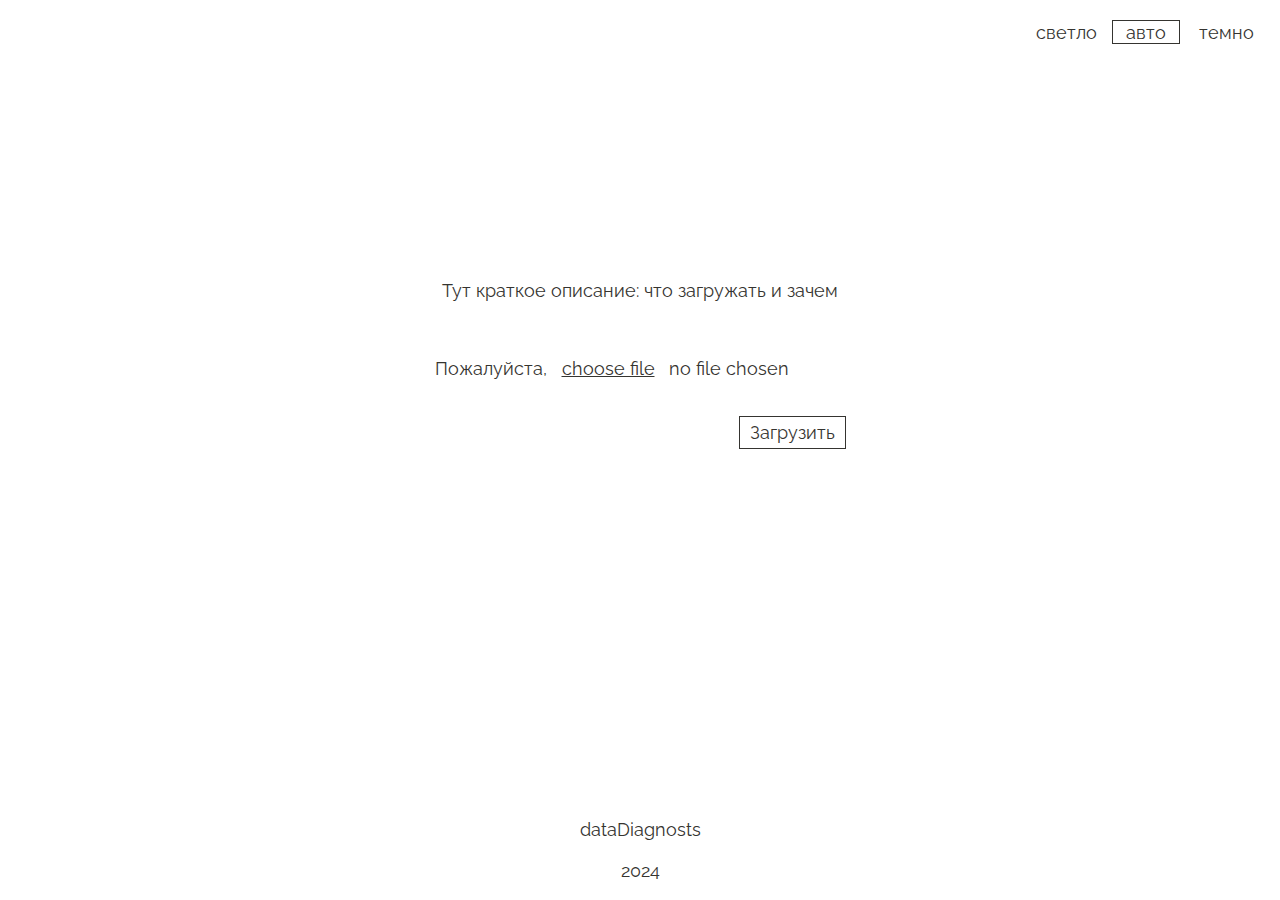
==== front/index.html @ eb51d204 "Add files via upload" ====
<!DOCTYPE html>
<html lang="ru">
  <head>
    <meta charset="UTF-8">
    <meta http-equiv="X-UA-Compatible" content="IE=edge">
    <meta name="viewport" content="width=device-width, initial-scale=1.0">
    <meta name="author" content="Юлия Алымова" />
    <meta name="color-scheme" content="dark light">
    <link rel="icon" href="./images/icon3.png">
    <link rel="stylesheet" href="./fonts/fonts.css">
    <link rel="stylesheet" href="./styles/globals.css">
    <link rel="stylesheet" href="./styles/variables.css">
    <link rel="stylesheet" href="./styles/style.css">
    <link rel="stylesheet" href="./styles/dark.css">
    <link rel="stylesheet" href="./styles/light.css">
    <title>DD-sleep</title>
  </head>
  <body class="page">
    <header class="header">
        <div class="head__place">
            <div class="logo"></div>
            <nav class="header__theme-menu">
                <ul class="header__theme-menu-list">
                <li class="header__theme-menu-item">
                    <button
                    class="header__theme-menu-button header__theme-menu-button_type_light"
                    >
                    Светло
                    </button>
                </li>
                <li class="header__theme-menu-item">
                    <button
                    class="header__theme-menu-button header__theme-menu-button_active header__theme-menu-button_type_auto"
                    disabled
                    >
                    Авто
                    </button>
                </li>
                <li class="header__theme-menu-item">
                    <button
                    class="header__theme-menu-button header__theme-menu-button_type_dark"
                    >
                    Темно
                    </button>
                </li>
                </ul>
            </nav>
        </div>     
      
    </header>
    <main class="content">
        <section class="section__info">
            <p class="article__text">
                Тут краткое описание: что загружать и зачем
              </p>
        </section>
        <section class="section__form">
            <form class="form">
                <div class="input__place">
                    <label for="file_inpute" class="label">Пожалуйста,</label>
                    <input class="input" type="file" id="file_inpute" name="file_inpute" accept="image/png, image/jpeg">   
                </div>
                <button class="button">Загрузить</button>
            </form> 
        </section>
      
    </main>
    <footer class="footer">
      <p class="article__text">
        dataDiagnosts
      </p>
      <p class="article__text">
        2024
      </p>
    </footer>
    <script src="./scripts/script.js"></script>
  </body>
</html>
---- front/fonts/fonts.css ----
@font-face {
  font-family: Raleway;
  src:
    url(./Raleway-Regular.woff2) format('woff2'),
    url(./Raleway-Regular.woff) format('woff');
  font-weight: normal;
  font-display: swap;
}

@font-face {
  font-family: Raleway;
  src:
    url(./Raleway-Bold.woff2) format('woff2'),
    url(./Raleway-Bold.woff) format('woff');
  font-weight: bold;
  font-display: swap;
}
---- front/styles/globals.css ----
/* Глобальные стили для проекта, их можно дополнять и менять по желанию */

*,
*::before,
*::after {
  box-sizing: border-box;
}

body {
  min-inline-size: 375px;
  margin: 0 auto;
}

h1,
h2,
h3,
h4,
h5,
h6,
p {
  margin: 0;
}

ul {
  margin: 0;
  padding: 0;
  list-style: none;
}

picture {
  margin: 0;
  padding: 0;
}

button,
a {
  color: currentColor;
  font-family: inherit;
  font-size: inherit;
  line-height: inherit;
}
---- front/styles/variables.css ----
:root {
  --title-text: #b4b4b4;
  --accent-color: #0079dce1;
  --button-color: var(--accent-color);
  --shadow-color: var(--accent-color);
  --button-color-hover: hsla(0, 100%, 31%, 0.4);
  --subtitle-color: #000028;
  --text-color: #e1e6f1;
  --content-subtitle-color: var(--accent-color);
  --display-rec: flex;
  --font-main: Raleway;
  --font-size-normal: 18px;
  --font-size-large: 40px;
  --space: 20px;
}
---- front/styles/style.css ----
.page {
  background-color: var(--subtitle-color);
  background-position: center;
  background-size: cover;
  background-attachment: fixed;
}

.head__place {
  display: flex;
  justify-content: space-between;
}

.logo {
  background-image: url(/images/icon3.png);
  background-size: contain;
  background-repeat: no-repeat;
  width: 100px;
  height: 100px;
  margin: 20px;
}

.article__text {
  color: var(--text-color);
  font-family: var(--font-main), sans-serif;
  font-size: var(--font-size-normal);
  font-weight: 400;
  letter-spacing: 0em;
  text-align: center;

}

.form {
  color: var(--text-color);
  font-family: var(--font-main), sans-serif;
  font-size: var(--font-size-normal);
  font-weight: 400;
  letter-spacing: 0em;

}

.section__info {
  display: flex;
  gap: 32px;
  flex-direction: column;
  align-items: center;
}

.section__form {
  margin-block-start: 52px;
  display: flex;
  gap: 32px;
  flex-direction: column;
  align-items: center;
}

.form {
  display: flex;
  flex-direction: column;
  gap: 32px;
  align-items: center;
}

.input__place {
  display: flex;
  flex-direction: row;
  justify-content: center;
  align-items: center;
}

.label {
  text-align: right;
  padding-right: 5px;
}

.input {
  background-color: transparent;
  border: none;
  color: var(--text-color);
  font-family: var(--font-main), sans-serif;
  font-size: var(--font-size-normal);
  width: 294px;
  text-transform: lowercase;
  font-weight: 400;
  letter-spacing: 0em;
}

.button {
  background-color: transparent;
  border: solid 1px var(--button-color);
  font-family: var(--font-main), sans-serif;
  font-size: var(--font-size-normal);
  font-weight: 400;
  letter-spacing: 0em;
  text-align: center;
  min-width: 68px;
  min-height: 24px;
  padding: 0;
  color: var(--button-color);
  cursor: pointer;
  transition: 1s;
  padding-inline: 10px;
  padding-block: 5px;
  align-self: end;
}

.input[type=file]::file-selector-button {
  text-decoration: underline;
  background-color: transparent;
  border: none;
  font-family: var(--font-main), sans-serif;
  font-size: var(--font-size-normal);
  font-weight: 400;
  letter-spacing: 0em;
  text-align: center;
  text-transform: lowercase;
  min-width: 68px;
  min-height: 24px;
  padding: 0;
  color: var(--button-color);
  cursor: pointer;
  transition: 1s;
  padding-inline: 10px;
  padding-block: 5px;
}

.button:hover, input[type=file]::file-selector-button:hover {
  background-color: red;
}

.header {
  display: grid;
  grid-template-rows: 2fr 1fr 1fr;
  align-items: center;
}

.header__theme-menu {
  justify-self: end;
  align-self: start;
  margin-block-start: 20px;
  margin-inline: 20px;
}

.header__theme-menu-list {
  display: grid;
  grid-template-rows: 1fr;
  grid-template-columns: repeat(3, 1fr);
  gap: 12px;
}

.header__theme-menu-button {
  background-color: transparent;
  border: solid 1px transparent;
  font-family: var(--font-main), sans-serif;
  font-size: var(--font-size-normal);
  font-weight: 400;
  letter-spacing: 0em;
  text-align: center;
  text-transform: lowercase;
  min-width: 68px;
  min-height: 24px;
  padding: 0;
  color: var(--button-color);
  cursor: pointer;
}

.header__theme-menu-button:focus {
  outline: solid 1px transparent;
}

.header__theme-menu-button:focus-visible {
  outline: solid 1px transparent;
  border-width: 0 0 1px 0;
  border-color: var(--button-color);
  border-style: solid;
}

.header__theme-menu-button:hover {
  border: solid 1px var(--button-color-hover);
}

.header__theme-menu-button_active {
  pointer-events: none;
  border: solid 1px var(--button-color);
}

.footer {
  position: absolute;
  bottom: 0;
  width: 100%;
  padding-block: 50px;
  height: 10vh;
  display: flex;
  gap: 20px;
  flex-direction: column;
  justify-content: center;
  align-items: center;
}

.link {
  text-shadow: 1.5px 1.5px 0 var(--accent-color);
  text-decoration: none;
  border-bottom: 1px solid transparent;
}

.link:hover {
  border-bottom: 1px solid var(--text-color);
}

.link:focus {
  outline: solid 1px transparent;
}

.link:focus-visible {
  outline: 1px solid var(--text-color);
}



@media (max-width: 500px) {
  .input__place {
    display: flex;
    flex-direction: column;
    justify-content: center;
    align-items: center;
  }

  .header__theme-menu-list {
    display: grid;
    grid-template-rows: repeat(3, 1fr);
    grid-template-columns: 1fr;
    gap: 12px;
  }
  
  
}
---- front/styles/dark.css ----
:root .theme_dark {
  --title-text: #b4b4b4;
  --accent-color: #0079dce1;
  --button-color: var(--accent-color);
  --shadow-color: var(--accent-color);
  --button-color-hover: hsla(334, 100%, 50%, 0.4);
  --subtitle-color: #000028;
  --text-color: #e1e6f1;
  --content-subtitle-color: var(--accent-color);
  --display-rec: flex;
}

.page.theme_dark {
  background-color: var(--subtitle-color);
}

.rec {
  color: var(--button-color);
}

.rec::after {
  background-color: var(--button-color);
  box-shadow: 0 0 4px 2px var(--button-color);
}
---- front/styles/light.css ----
:root .theme_light {
  --title-text: #00004e;
  --accent-color: #0079dce1;
  --button-color: #353430;
  --shadow-color: #535588;
  --button-color-hover: hsla(48, 5%, 20%, 0.4);
  --subtitle-color: var(--button-color);
  --text-color: var(--button-color);
  --content-subtitle-color: var(--button-color);
  --display-rec: none;
}

.page.theme_light {
  /* сохрани этот селектор в приведённом виде.
    Так стили написанные ниже будут иметь больший вес,
    Так стили написанные ниже будут иметь больший вес,
    чем стили в медиазапросе предпочтений пользователя
  */
  background-color: #ffffff;
}

@media (prefers-color-scheme: light) {
  :root {
    --title-text: #00004e;
    --accent-color: #0079dce1;
    --button-color: #353430;
    --shadow-color: #535588;
    --button-color-hover: hsla(48, 5%, 20%, 0.4);
    --subtitle-color: var(--button-color);
    --text-color: var(--button-color);
    --content-subtitle-color: var(--button-color);
    --display-rec: none;
  }
  .page {
    /* сохрани этот селектор в приведённом виде.
    Так стили написанные ниже будут иметь больший вес,
    чем стили в медиазапросе предпочтений пользователя
  */
    background-color: #ffffff;
    
  }
}
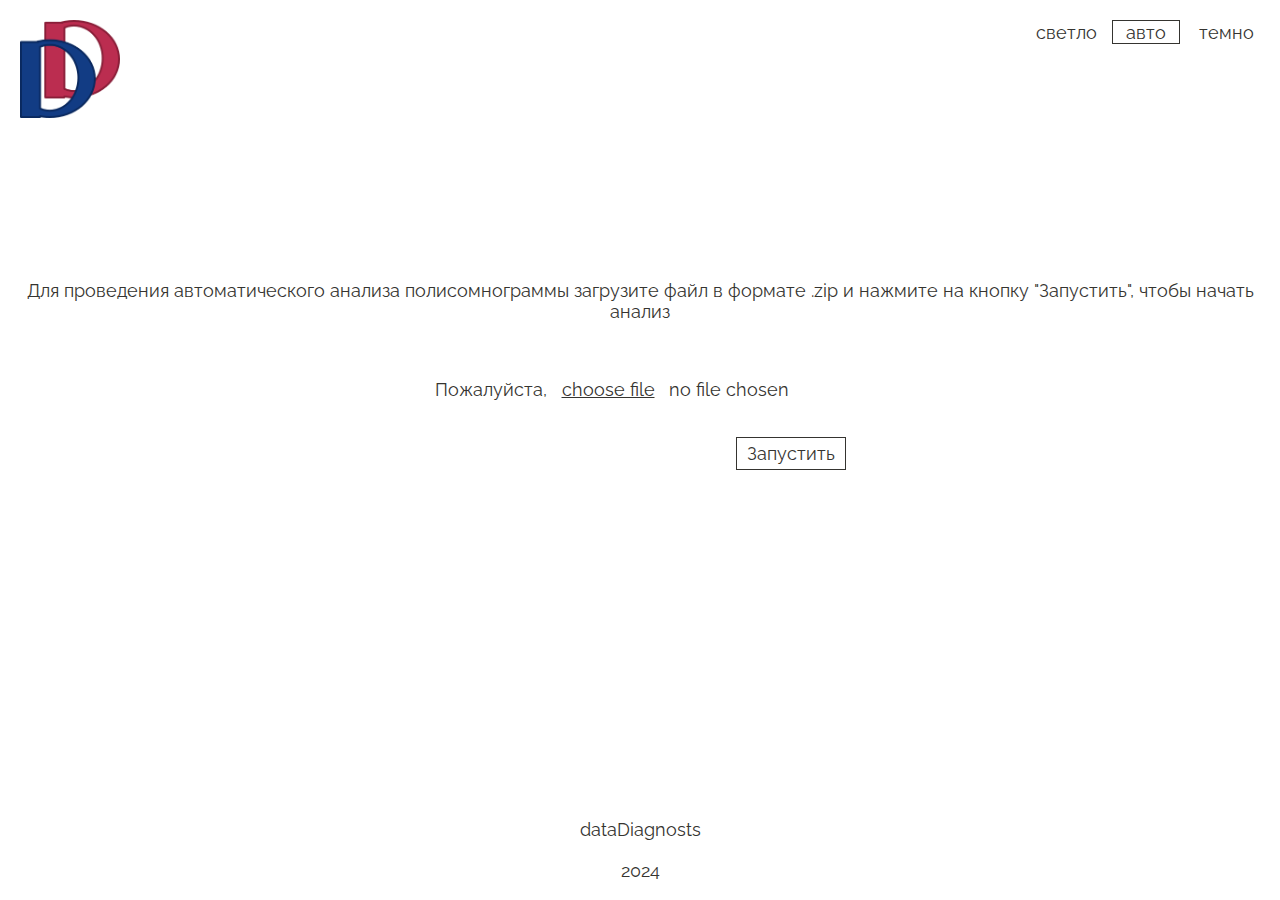
==== commit 5bc73047: "info update" ====
--- a/front/index.html
+++ b/front/index.html
@@ -51,7 +51,7 @@
     <main class="content">
         <section class="section__info">
             <p class="article__text">
-                Тут краткое описание: что загружать и зачем
+                Для проведения автоматического анализа полисомнограммы загрузите файл в формате .zip и нажмите на кнопку "Запустить", чтобы начать анализ
               </p>
         </section>
         <section class="section__form">
@@ -60,7 +60,7 @@
                     <label for="file_inpute" class="label">Пожалуйста,</label>
                     <input class="input" type="file" id="file_inpute" name="file_inpute" accept="image/png, image/jpeg">   
                 </div>
-                <button class="button">Загрузить</button>
+                <button type="submit" class="button">Запустить</button>
             </form> 
         </section>
       
--- a/front/styles/style.css
+++ b/front/styles/style.css
@@ -11,7 +11,7 @@
 }
 
 .logo {
-  background-image: url(/images/icon3.png);
+  background-image: url(../images/icon3.png);
   background-size: contain;
   background-repeat: no-repeat;
   width: 100px;
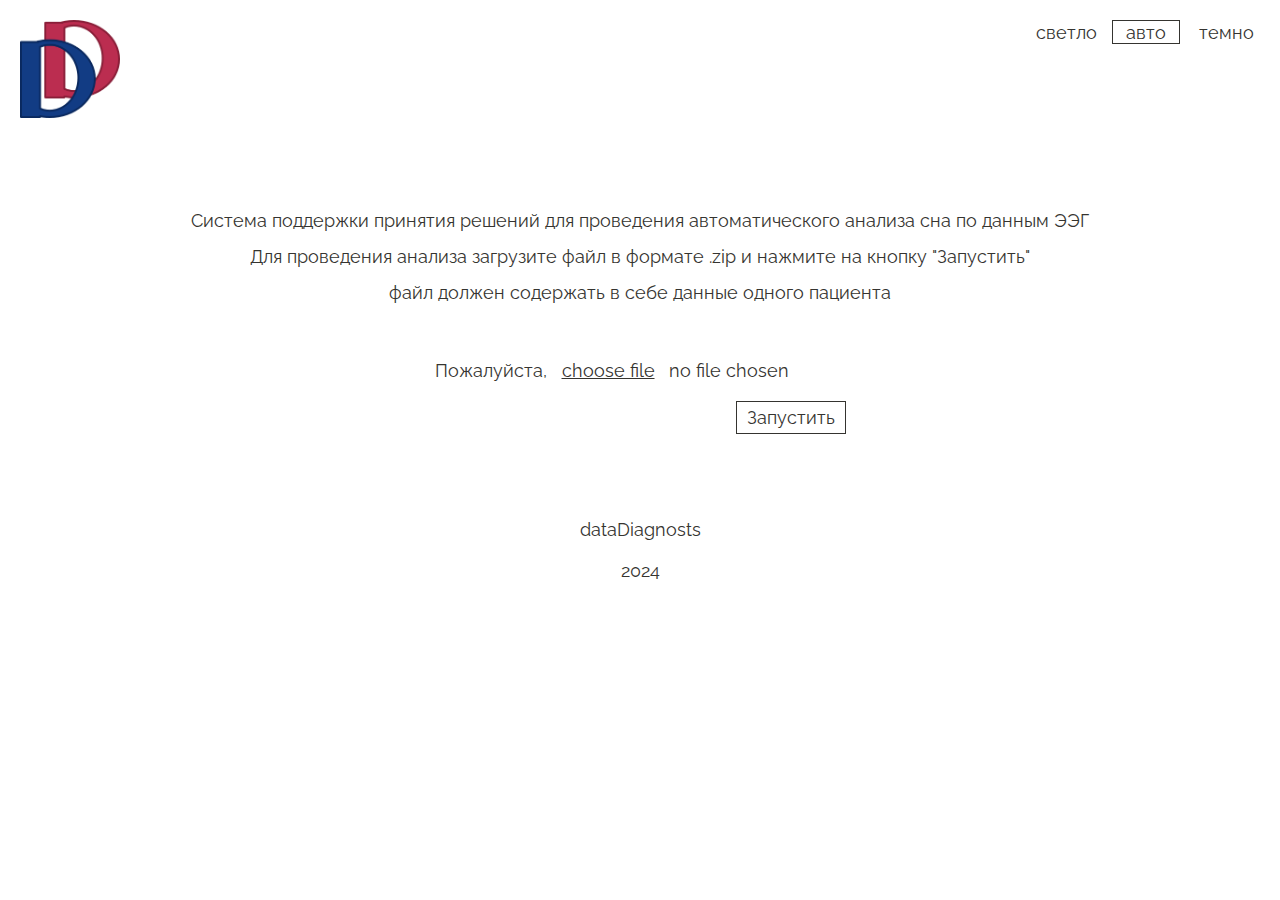
==== commit 53ec52c4: "dash up" ====
--- a/front/index.html
+++ b/front/index.html
@@ -51,16 +51,27 @@
     <main class="content">
         <section class="section__info">
             <p class="article__text">
-                Для проведения автоматического анализа полисомнограммы загрузите файл в формате .zip и нажмите на кнопку "Запустить", чтобы начать анализ
-              </p>
+                Система поддержки принятия решений для проведения автоматического анализа сна по данным ЭЭГ
+            </p>
+            <p class="article__text">
+              Для проведения анализа загрузите файл в формате .zip и нажмите на кнопку "Запустить"
+            </p>  
+            <p class="article__text">
+              файл должен содержать в себе данные одного пациента
+            </p> 
         </section>
         <section class="section__form">
-            <form class="form">
+            <form class="form" enctype="multipart/form-data">
                 <div class="input__place">
                     <label for="file_inpute" class="label">Пожалуйста,</label>
-                    <input class="input" type="file" id="file_inpute" name="file_inpute" accept="image/png, image/jpeg">   
+                    <input class="input" type="file" id="file_inpute" name="file_inpute" accept=".zip,.rar,.7zip" >   
                 </div>
                 <button type="submit" class="button">Запустить</button>
+                <div class="message">необходимо выбрать файл</div>
+                <div class="preloader"><div class="lds-ring"><div></div><div></div><div></div><div></div></div>
+                <div>Идет обработка. Страница обновится, когда результат будет готов</div>
+                </div>
+                
             </form> 
         </section>
       
@@ -73,6 +84,7 @@
         2024
       </p>
     </footer>
-    <script src="./scripts/script.js"></script>
+    <script type="module" src="./scripts/script.js"></script>
+    <!-- <script type="module" src="./scripts/api.js"></script> -->
   </body>
 </html>
--- a/front/styles/style.css
+++ b/front/styles/style.css
@@ -1,3 +1,17 @@
+.preloader {
+  display: none;
+}
+
+.preloader_visible {
+  display: flex;
+  flex-direction: column;
+  align-content: center;
+}
+
+.loaded {
+  background-color: transparent;
+}
+
 .page {
   background-color: var(--subtitle-color);
   background-position: center;
@@ -35,14 +49,20 @@
   font-size: var(--font-size-normal);
   font-weight: 400;
   letter-spacing: 0em;
-
-}
+  display: flex;
+  flex-direction: column;
+  align-items: center;
+
+}
+
 
 .section__info {
   display: flex;
-  gap: 32px;
-  flex-direction: column;
-  align-items: center;
+  gap: 15px;
+  flex-direction: column;
+  align-items: center;
+  width: 80%;
+  margin-inline: auto;
 }
 
 .section__form {
@@ -53,12 +73,6 @@
   align-items: center;
 }
 
-.form {
-  display: flex;
-  flex-direction: column;
-  gap: 32px;
-  align-items: center;
-}
 
 .input__place {
   display: flex;
@@ -101,6 +115,7 @@
   padding-inline: 10px;
   padding-block: 5px;
   align-self: end;
+  margin-top: 15px
 }
 
 .input[type=file]::file-selector-button {
@@ -129,7 +144,7 @@
 
 .header {
   display: grid;
-  grid-template-rows: 2fr 1fr 1fr;
+  grid-template-rows: 2fr 1fr;
   align-items: center;
 }
 
@@ -184,8 +199,7 @@
 }
 
 .footer {
-  position: absolute;
-  bottom: 0;
+  margin-top: 50px;
   width: 100%;
   padding-block: 50px;
   height: 10vh;
@@ -212,6 +226,64 @@
 
 .link:focus-visible {
   outline: 1px solid var(--text-color);
+}
+
+
+.message {
+  color: transparent;
+  font-size: 14px;
+  transition: visibility 0s, color 0.3s;
+  align-self: end;
+}
+.message_vis {
+  color: red;
+  font-size: 14px;
+}
+
+
+
+.lds-ring {
+  /* change color here */
+  color: #1c4c5b;
+}
+.lds-ring,
+.lds-ring div {
+  box-sizing: border-box;
+}
+.lds-ring {
+  display: inline-block;
+  position: relative;
+  width: 80px;
+  height: 80px;
+}
+.lds-ring div {
+  box-sizing: border-box;
+  display: block;
+  position: absolute;
+  width: 64px;
+  height: 64px;
+  margin: 8px;
+  border: 8px solid currentColor;
+  border-radius: 50%;
+  animation: lds-ring 1.2s cubic-bezier(0.5, 0, 0.5, 1) infinite;
+  border-color: currentColor transparent transparent transparent;
+}
+.lds-ring div:nth-child(1) {
+  animation-delay: -0.45s;
+}
+.lds-ring div:nth-child(2) {
+  animation-delay: -0.3s;
+}
+.lds-ring div:nth-child(3) {
+  animation-delay: -0.15s;
+}
+@keyframes lds-ring {
+  0% {
+    transform: rotate(0deg);
+  }
+  100% {
+    transform: rotate(360deg);
+  }
 }
 
 
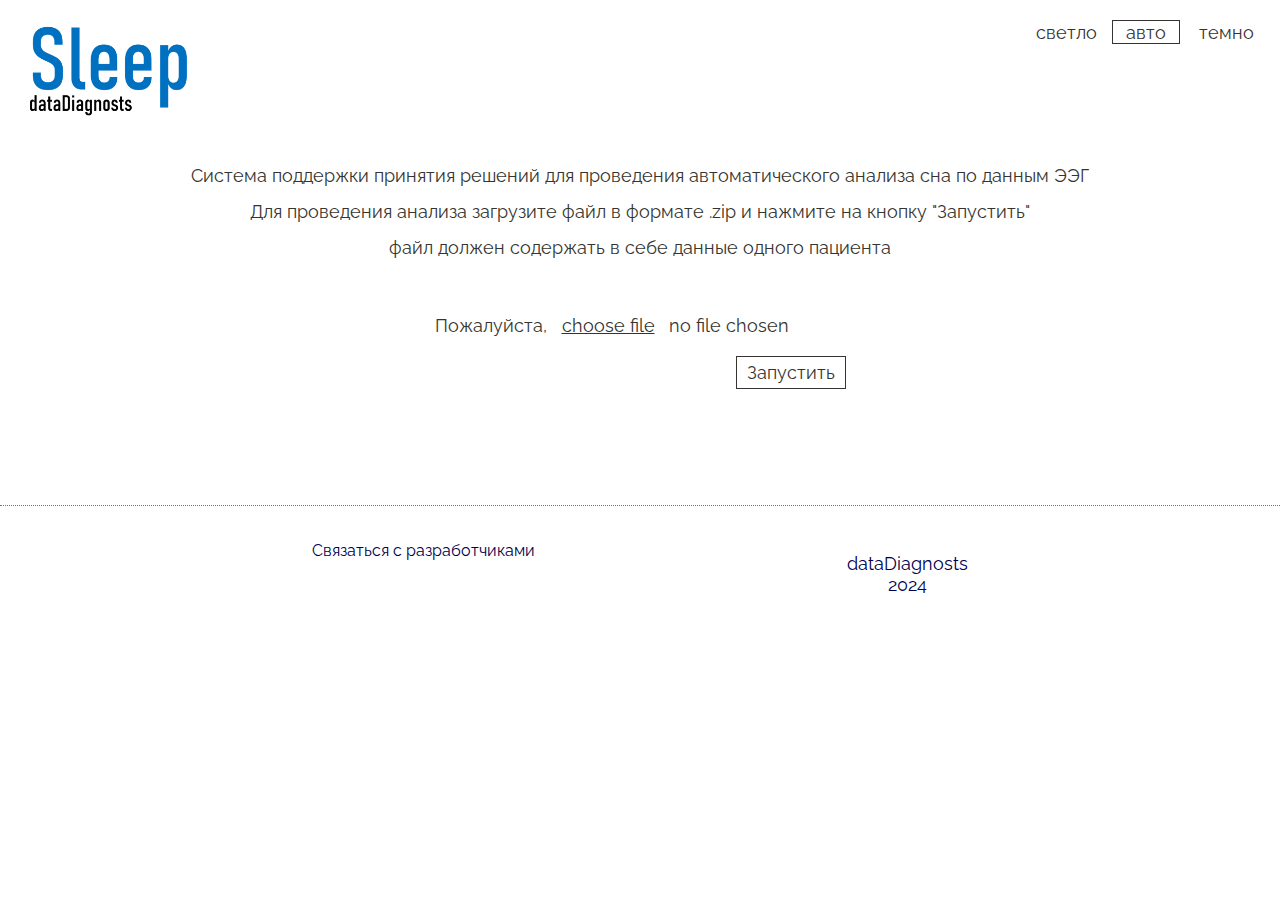
==== commit 3ac095ed: "time page" ====
--- a/front/index.html
+++ b/front/index.html
@@ -6,7 +6,7 @@
     <meta name="viewport" content="width=device-width, initial-scale=1.0">
     <meta name="author" content="Юлия Алымова" />
     <meta name="color-scheme" content="dark light">
-    <link rel="icon" href="./images/icon3.png">
+    <link rel="icon" href="./images/logo_dark.png">
     <link rel="stylesheet" href="./fonts/fonts.css">
     <link rel="stylesheet" href="./styles/globals.css">
     <link rel="stylesheet" href="./styles/variables.css">
@@ -51,7 +51,7 @@
     <main class="content">
         <section class="section__info">
             <p class="article__text">
-                Система поддержки принятия решений для проведения автоматического анализа сна по данным ЭЭГ
+              Система поддержки принятия решений для проведения автоматического анализа сна по данным ЭЭГ
             </p>
             <p class="article__text">
               Для проведения анализа загрузите файл в формате .zip и нажмите на кнопку "Запустить"
@@ -61,15 +61,13 @@
             </p> 
         </section>
         <section class="section__form">
-            <form class="form" enctype="multipart/form-data">
+            <form class="form" action="https://sleep.projectswhynot.site/upload" method="post" enctype='multipart/form-data'>
                 <div class="input__place">
                     <label for="file_inpute" class="label">Пожалуйста,</label>
                     <input class="input" type="file" id="file_inpute" name="file_inpute" accept=".zip,.rar,.7zip" >   
                 </div>
                 <button type="submit" class="button">Запустить</button>
                 <div class="message">необходимо выбрать файл</div>
-                <div class="preloader"><div class="lds-ring"><div></div><div></div><div></div><div></div></div>
-                <div>Идет обработка. Страница обновится, когда результат будет готов</div>
                 </div>
                 
             </form> 
@@ -77,12 +75,17 @@
       
     </main>
     <footer class="footer">
-      <p class="article__text">
+      <div class="contacts">
+        <a class="contact__link" href="mailto:yumka2007@yandex.ru?subject=Sleep_СППВР">Связаться с разработчиками</a>
+      </div>
+      <div class="credits">
+        <p class="article__text credits_art">
         dataDiagnosts
-      </p>
-      <p class="article__text">
-        2024
-      </p>
+        </p>
+        <p class="article__text credits_art">
+          2024
+        </p>
+      </div>
     </footer>
     <script type="module" src="./scripts/script.js"></script>
     <!-- <script type="module" src="./scripts/api.js"></script> -->
--- a/front/styles/variables.css
+++ b/front/styles/variables.css
@@ -12,4 +12,5 @@
   --font-size-normal: 18px;
   --font-size-large: 40px;
   --space: 20px;
+  --imgg: url(../images/logo_new.png)
 }
--- a/front/styles/style.css
+++ b/front/styles/style.css
@@ -1,11 +1,13 @@
 .preloader {
-  display: none;
+  display: flex;
+  flex-direction: column;
+  align-items: center;
 }
 
 .preloader_visible {
   display: flex;
   flex-direction: column;
-  align-content: center;
+  align-items: center;
 }
 
 .loaded {
@@ -25,10 +27,10 @@
 }
 
 .logo {
-  background-image: url(../images/icon3.png);
+  background-image: var(--imgg);
   background-size: contain;
   background-repeat: no-repeat;
-  width: 100px;
+  width: 200px;
   height: 100px;
   margin: 20px;
 }
@@ -66,6 +68,8 @@
 }
 
 .section__form {
+  color: var(--text-color);
+  font-family: var(--font-main);
   margin-block-start: 52px;
   display: flex;
   gap: 32px;
@@ -73,6 +77,10 @@
   align-items: center;
 }
 
+.time_text {
+  margin-top: 50px;
+  margin-bottom: 68px;
+}
 
 .input__place {
   display: flex;
@@ -144,7 +152,8 @@
 
 .header {
   display: grid;
-  grid-template-rows: 2fr 1fr;
+  grid-template-rows: 1fr;
+  margin-bottom: 25px;
   align-items: center;
 }
 
@@ -199,15 +208,41 @@
 }
 
 .footer {
-  margin-top: 50px;
+  border-top: dotted 1px var(--accent-color);
+  font-family: var(--font-main);
+  color: var(--title-text);
+  margin-top: 100px;
   width: 100%;
-  padding-block: 50px;
   height: 10vh;
   display: flex;
-  gap: 20px;
-  flex-direction: column;
-  justify-content: center;
-  align-items: center;
+  justify-content: space-evenly;
+  align-items: center;
+  margin-bottom: 20px;
+}
+.contacts {
+  color: var(--title-text);
+}
+
+.credits {
+  align-self: end;
+  color: var(--title-text);
+}
+
+.credits_art {
+  color: var(--title-text);
+  font-family: var(--font-main), sans-serif;
+  font-size: var(--font-size-normal);
+  font-weight: 400;
+  letter-spacing: 0em;
+  text-align: center;
+}
+
+.contact__link {
+  text-decoration: none;
+}
+
+.contact__link:hover {
+  text-decoration: underline;
 }
 
 .link {
@@ -244,7 +279,7 @@
 
 .lds-ring {
   /* change color here */
-  color: #1c4c5b;
+  color: var(--accent-color);
 }
 .lds-ring,
 .lds-ring div {
--- a/front/styles/dark.css
+++ b/front/styles/dark.css
@@ -8,11 +8,14 @@
   --text-color: #e1e6f1;
   --content-subtitle-color: var(--accent-color);
   --display-rec: flex;
+  --imgg: url(../images/logo_new.png)
 }
 
 .page.theme_dark {
   background-color: var(--subtitle-color);
 }
+/* .logo {
+  background-image: url(../images/logo_new.png);} */
 
 .rec {
   color: var(--button-color);
@@ -22,3 +25,4 @@
   background-color: var(--button-color);
   box-shadow: 0 0 4px 2px var(--button-color);
 }
+
--- a/front/styles/light.css
+++ b/front/styles/light.css
@@ -8,6 +8,7 @@
   --text-color: var(--button-color);
   --content-subtitle-color: var(--button-color);
   --display-rec: none;
+  --imgg: url(../images/logo_dark.png)
 }
 
 .page.theme_light {
@@ -18,6 +19,10 @@
   */
   background-color: #ffffff;
 }
+/* .logo {
+  background-image: url(../images/logo_dark.png)}; */
+
+
 
 @media (prefers-color-scheme: light) {
   :root {
@@ -30,6 +35,7 @@
     --text-color: var(--button-color);
     --content-subtitle-color: var(--button-color);
     --display-rec: none;
+    --imgg: url(../images/logo_dark.png)
   }
   .page {
     /* сохрани этот селектор в приведённом виде.
@@ -39,4 +45,8 @@
     background-color: #ffffff;
     
   }
+  .logo {
+    background-image: url(../images/logo_dark.png);}
+  
 }
+
